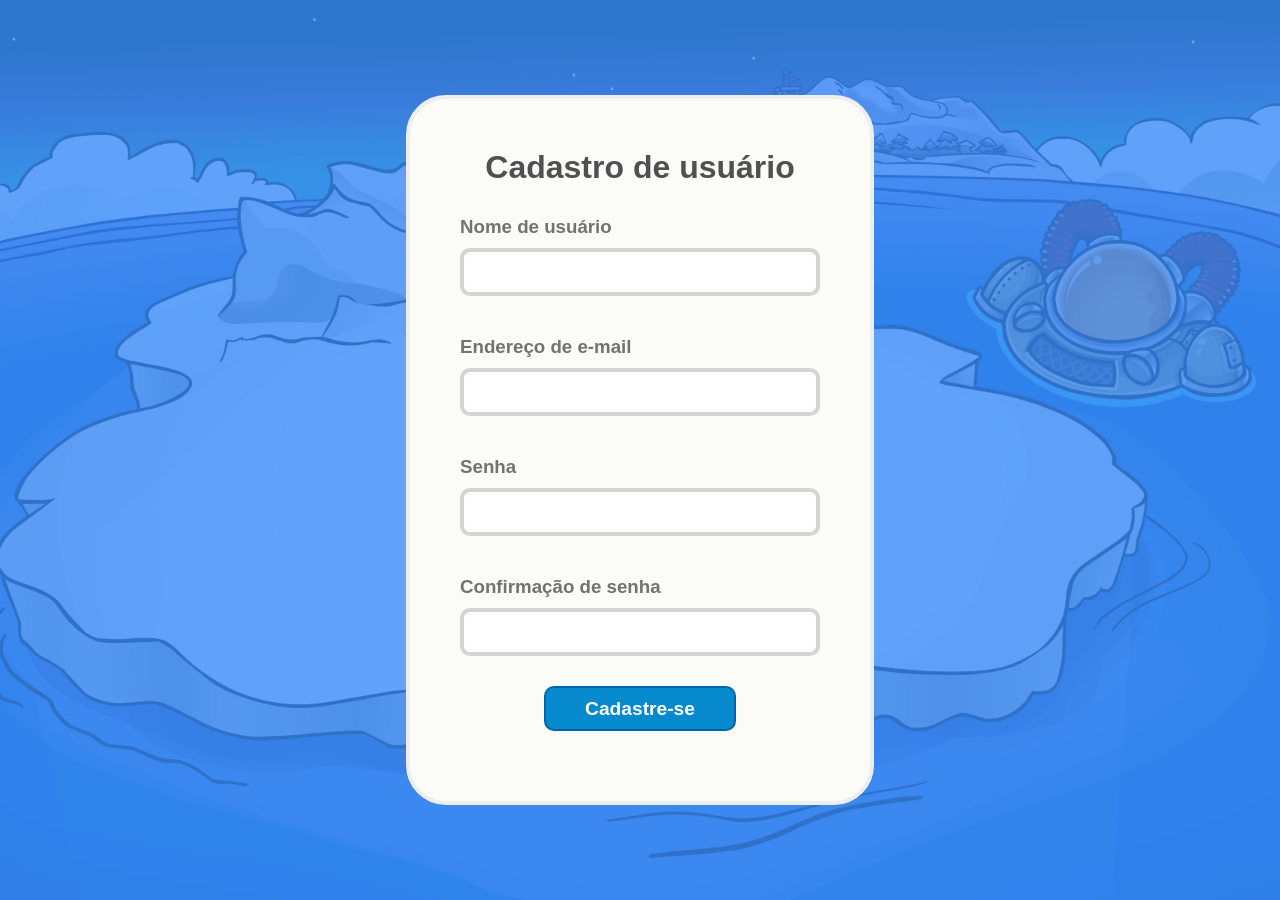
==== public/cadastro.html @ 5f12ee19 "Adicionando estrutura MVC de models controllers e routers" ====
<!DOCTYPE html>
<html lang="en">

<head>
    <meta charset="UTF-8">
    <meta name="viewport" content="width=device-width, initial-scale=1.0">
    <title>Document</title>
    <link rel="stylesheet" href="./css/formulario.css">
    <script src="js/cadastro.js"></script>
</head>

<body>
    <header></header>
    <main>
        <img id="img_wallpaper" src="assets/iceberg_wallpaper.jpg" alt="">
        <div class="formulario">
            <h2>Cadastro de usuário</h2>
            <div class="campo">
                <h3>Nome de usuário</h3>
                <input type="text" id="ipt_nome">
            </div>
            <div class="campo">
                <h3>Endereço de e-mail</h3>
                <input type="email" id="ipt_email">
            </div>
            <div class="campo">
                <h3>Senha</h3>
                <input type="password" id="ipt_senha">
            </div>
            <div class="campo">
                <h3>Confirmação de senha</h3>
                <input type="password" id="ipt_conf_senha">
            </div>
            <button onclick="cadastrarUsuario()">Cadastre-se</button>
            <div id="msgRetorno"></div>
        </div>
    </main>
    <footer></footer>
</body>

</html>
---- public/css/formulario.css ----
* {
    margin: 0;
    padding: 0;
    font-family: 'Segoe UI', Tahoma, Geneva, Verdana, sans-serif;
}

body {
    background-color: #0280CD;
}

main {
    position: relative;
    display: flex;
    flex-direction: column;
    justify-content: center;
    align-items: center;
    min-height: 100vh;
    box-sizing: border-box;
    background-color: #3995ffc2;
}

#img_wallpaper {
    position: absolute;
    height: 100%;
    width: 100%;
    z-index: -1;
    object-fit: cover;
}

.formulario {
    display: flex;
    flex-direction: column;
    align-items: center;
    width: 40vh;
    background-color: #FBFBF8;
    padding: 50px;
    border-radius: 40px;
    gap: 20px;
    border: 4px solid #EEEEEE;
}

.formulario h2 {
    color: rgb(80, 80, 80);
    font-size: 32px;
}

.formulario button {
    width: 15vw;
    height: 5vh;
    background-color: #0689CD;
    border: 2px solid #0064AD;
    border-radius: 10px;
    color: white;
    font-size: larger;
    font-weight: bold;
}

.campo {
    display: flex;
    flex-direction: column;
    width: 100%;
    padding: 10px;
    border-radius: 10px;
    gap: 10px;
}

.campo h3 {
    font-weight: bold;
    color: rgb(114, 114, 114);
}

.campo input {
    flex-grow: 1;
    width: auto;
    height: 40px;
    border-radius: 10px;
    border: 4px solid #d4d4d4;
}
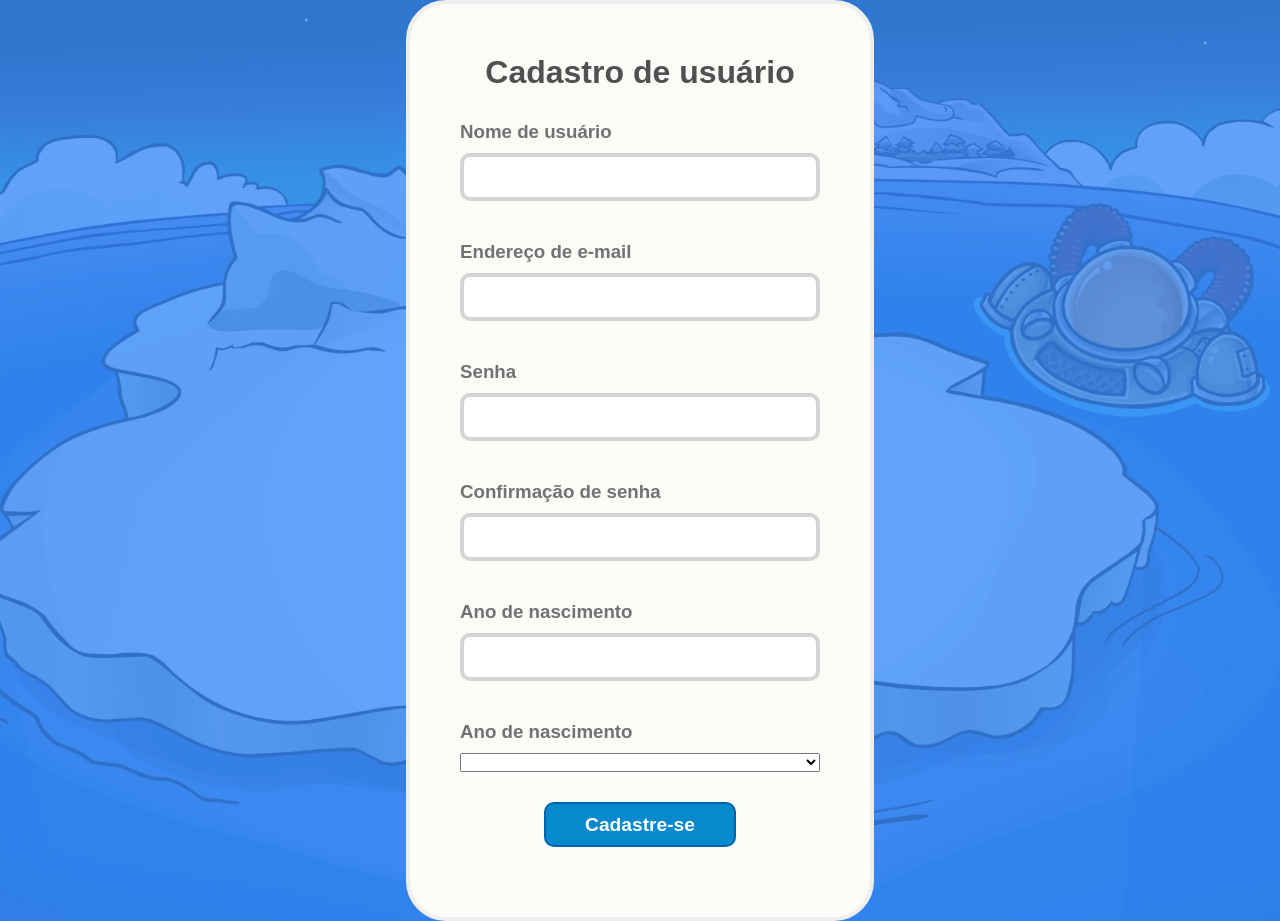
==== commit 6f65905e: "Refatorando caminhos, endpoints e incluindo ano de nascimento e país de origem no cadastro" ====
--- a/public/cadastro.html
+++ b/public/cadastro.html
@@ -1,18 +1,18 @@
 <!DOCTYPE html>
-<html lang="en">
+<html lang="pt-BR">
 
 <head>
     <meta charset="UTF-8">
     <meta name="viewport" content="width=device-width, initial-scale=1.0">
     <title>Document</title>
-    <link rel="stylesheet" href="./css/formulario.css">
+    <link rel="stylesheet" href="css/sessao.css">
     <script src="js/cadastro.js"></script>
 </head>
 
 <body>
     <header></header>
     <main>
-        <img id="img_wallpaper" src="assets/iceberg_wallpaper.jpg" alt="">
+        <img id="img_wallpaper" src="assets/img/iceberg_wallpaper.jpg" alt="">
         <div class="formulario">
             <h2>Cadastro de usuário</h2>
             <div class="campo">
@@ -31,6 +31,15 @@
                 <h3>Confirmação de senha</h3>
                 <input type="password" id="ipt_conf_senha">
             </div>
+            <div class="campo">
+                <h3>Ano de nascimento</h3>
+                <input type="number" id="ipt_ano_nasc">
+            </div>
+            <div class="campo">
+                <h3>Ano de nascimento</h3>
+                <select id="sel_pais_origem">
+                </select>
+            </div>
             <button onclick="cadastrarUsuario()">Cadastre-se</button>
             <div id="msgRetorno"></div>
         </div>
--- a/public/css/sessao.css
+++ b/public/css/sessao.css
@@ -0,0 +1,78 @@
+* {
+    margin: 0;
+    padding: 0;
+    font-family: 'Segoe UI', Tahoma, Geneva, Verdana, sans-serif;
+}
+
+body {
+    background-color: #0280CD;
+}
+
+main {
+    position: relative;
+    display: flex;
+    flex-direction: column;
+    justify-content: center;
+    align-items: center;
+    min-height: 100vh;
+    box-sizing: border-box;
+    background-color: #3995ffc2;
+}
+
+#img_wallpaper {
+    position: absolute;
+    height: 100%;
+    width: 100%;
+    z-index: -1;
+    object-fit: cover;
+}
+
+.formulario {
+    display: flex;
+    flex-direction: column;
+    align-items: center;
+    width: 40vh;
+    background-color: #FBFBF8;
+    padding: 50px;
+    border-radius: 40px;
+    gap: 20px;
+    border: 4px solid #EEEEEE;
+}
+
+.formulario h2 {
+    color: rgb(80, 80, 80);
+    font-size: 32px;
+}
+
+.formulario button {
+    width: 15vw;
+    height: 5vh;
+    background-color: #0689CD;
+    border: 2px solid #0064AD;
+    border-radius: 10px;
+    color: white;
+    font-size: larger;
+    font-weight: bold;
+}
+
+.campo {
+    display: flex;
+    flex-direction: column;
+    width: 100%;
+    padding: 10px;
+    border-radius: 10px;
+    gap: 10px;
+}
+
+.campo h3 {
+    font-weight: bold;
+    color: rgb(114, 114, 114);
+}
+
+.campo input {
+    flex-grow: 1;
+    width: auto;
+    height: 40px;
+    border-radius: 10px;
+    border: 4px solid #d4d4d4;
+}
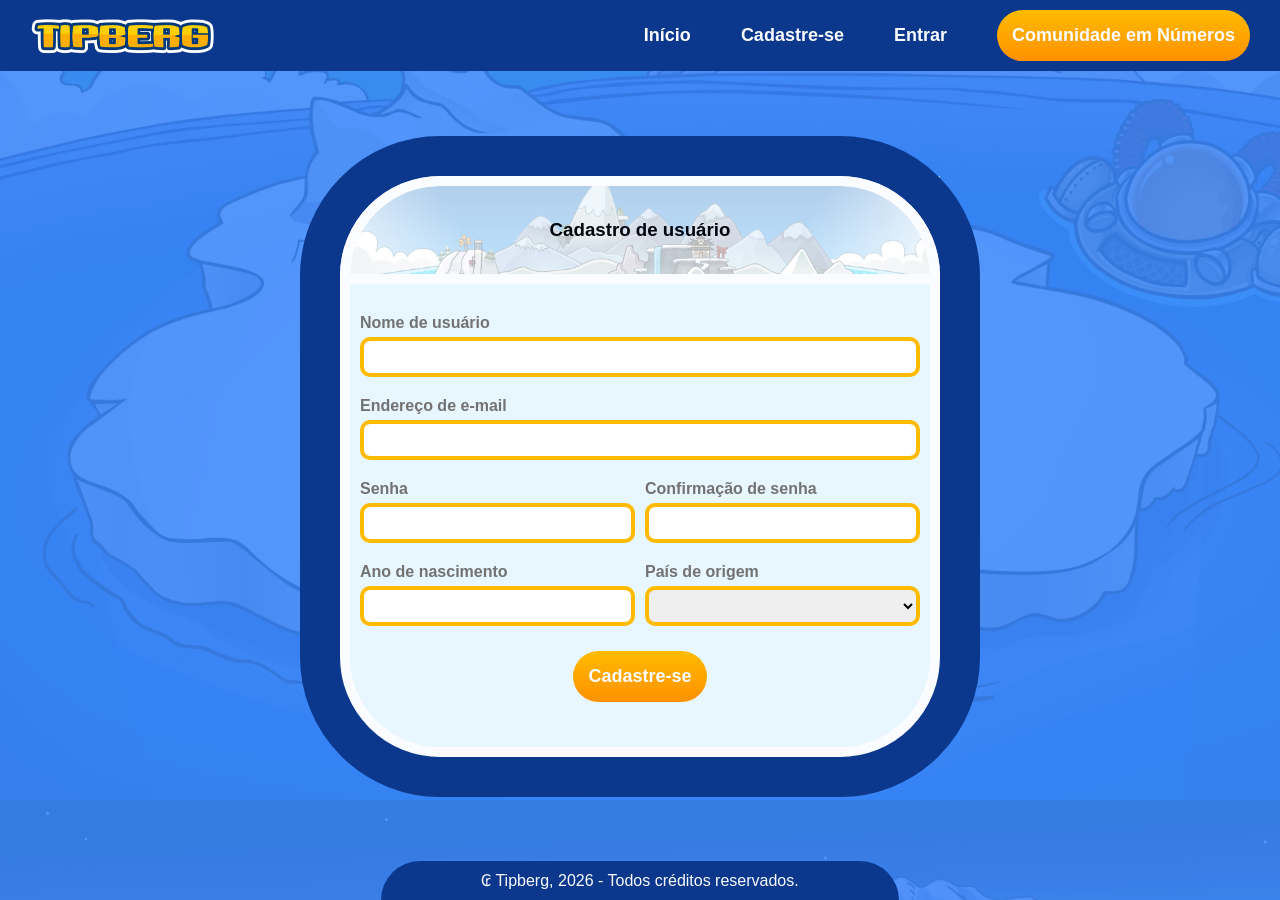
==== commit 1ac9cf05: "Finalizando KPIs da dashboard, arrumando login/cadastro e separando CSS" ====
--- a/public/cadastro.html
+++ b/public/cadastro.html
@@ -5,46 +5,88 @@
     <meta charset="UTF-8">
     <meta name="viewport" content="width=device-width, initial-scale=1.0">
     <title>Document</title>
-    <link rel="stylesheet" href="css/sessao.css">
+    <link rel="stylesheet" href="css/estilo.css">
+    <link rel="stylesheet" href="css/formulario.css">
     <script src="js/cadastro.js"></script>
 </head>
 
 <body>
-    <header></header>
+    <header>
+        <div class="menu-superior">
+            <img id="img-logo-small" src="assets/img/icones/tipberg_logo_small.png" alt="">
+            <div class="botoes">
+                <a class="botao-menu" href="index.html">Início</a>
+                <a class="botao-menu" href="#">Cadastre-se</a>
+                <a class="botao-menu" href="login.html">Entrar</a>
+                <a class="botao-menu" href="dashboard.html">
+                    <button class="botao-principal">Comunidade em Números</button>
+                </a>
+            </div>
+        </div>
+    </header>
     <main>
-        <img id="img_wallpaper" src="assets/img/iceberg_wallpaper.jpg" alt="">
         <div class="formulario">
-            <h2>Cadastro de usuário</h2>
-            <div class="campo">
-                <h3>Nome de usuário</h3>
-                <input type="text" id="ipt_nome">
+            <div class="form-moldura"></div>
+            <div class="form-questao">
+                <div class="form-questao-img-contraste"></div>
+                <div class="form-questao-img"></div>
+                <h3>Cadastro de usuário</h3>
             </div>
-            <div class="campo">
-                <h3>Endereço de e-mail</h3>
-                <input type="email" id="ipt_email">
+            <div class="form-cont-campos">
+                <div class="campo">
+                    <label>Nome de usuário</label>
+                    <div class="validacao-campo">
+                        <input class="campo-input" type="text" id="ipt_nome">
+                        <div id="msg_erro_nome"></div>
+                    </div>
+                </div>
+                <div class="campo">
+                    <label>Endereço de e-mail</label>
+                    <div class="validacao-campo">
+                        <input class="campo-input" type="email" id="ipt_email">
+                        <div id="msg_erro_email"></div>
+                    </div>
+                </div>
+                <div class="campo-composto">
+                    <div class="campo">
+                        <label>Senha</label>
+                        <input class="campo-input" type="password" id="ipt_senha">
+                    </div>
+                    <div class="campo">
+                        <label>Confirmação de senha</label>
+                        <input class="campo-input" type="password" id="ipt_conf_senha">
+                    </div>
+                </div>
+                <div class="validacao-campo">
+                    <div id="msg_erro_senha"></div>
+                </div>
+                <div class="campo-composto">
+                    <div class="campo">
+                        <label>Ano de nascimento</label>
+                        <div class="validacao-campo">
+                            <input class="campo-input" type="number" id="ipt_ano_nasc">
+                            <div id="msg_erro_ano_nasc"></div>
+                        </div>
+                    </div>
+                    <div class="campo">
+                        <label>País de origem</label>
+                        <div class="validacao-campo">
+                            <select class="campo-input" id="sel_pais_origem">
+                            </select>
+                            <div id="msg_erro_pais_origem"></div>
+                        </div>
+                    </div>
+                </div>
+                <button type="button" class="botao-principal btn-login" onclick="cadastrarUsuario()">Cadastre-se</button>
+                <div id="msgRetorno"></div>
             </div>
-            <div class="campo">
-                <h3>Senha</h3>
-                <input type="password" id="ipt_senha">
-            </div>
-            <div class="campo">
-                <h3>Confirmação de senha</h3>
-                <input type="password" id="ipt_conf_senha">
-            </div>
-            <div class="campo">
-                <h3>Ano de nascimento</h3>
-                <input type="number" id="ipt_ano_nasc">
-            </div>
-            <div class="campo">
-                <h3>Ano de nascimento</h3>
-                <select id="sel_pais_origem">
-                </select>
-            </div>
-            <button onclick="cadastrarUsuario()">Cadastre-se</button>
-            <div id="msgRetorno"></div>
         </div>
     </main>
-    <footer></footer>
+    <footer>
+        <div class="rodape-redondo">
+            <p>₢ Tipberg, 2026 - Todos créditos reservados.</p>
+        </div>
+    </footer>
 </body>
 
 </html>
--- a/public/css/estilo.css
+++ b/public/css/estilo.css
@@ -0,0 +1,126 @@
+:root {
+    --azul-claro: #22A4F3;
+    --azul-escuro: #0B388C;
+    --branco: #FAFCFF;
+    --branco-gelo: #E8F6FF;
+    --amarelo: #FFBB00;
+    --laranja-fraco: #ff9100;
+    --laranja-forte: #ff7300;
+    --laranja-escuro: #e75500;
+    --preto: #01050E;
+
+    --branco-transparente: #FFFFFFAA;
+
+    --gradiente-amarelo: linear-gradient(0deg, var(--laranja-fraco) 0%, var(--amarelo) 100%);
+    --gradiente-laranja: linear-gradient(0deg, var(--laranja-escuro) 0%, var(--laranja-forte) 100%);
+}
+
+* {
+    margin: 0;
+    padding: 0;
+    font-family: "Trebuchet MS", sans-serif;
+    color: var(--branco);
+    box-sizing: border-box;
+}
+
+html {
+    scroll-behavior: smooth;
+}
+
+body {
+    display: flex;
+    flex-direction: column;
+    background-image: url("../assets/img/fundos/iceberg_contraste.jpg");
+    background-size: cover;
+    background-position: 0 -100px;
+    height: 100vh;
+}
+
+header {
+    display: flex;
+    justify-content: center;
+}
+
+.header-redondo {
+    display: flex;
+    justify-content: center;
+
+    background-color: var(--azul-escuro);
+    min-width: 500px;
+    width: 50vw;
+    padding: 10px;
+    border-bottom-left-radius: 50px;
+    border-bottom-right-radius: 50px;
+}
+
+main {
+    display: flex;
+    justify-content: center;
+    align-items: center;
+    flex-grow: 1;
+}
+
+.menu-superior {
+    display: flex;
+    justify-content: space-between;
+    align-items: center;
+    width: 100%;
+
+    background-color: var(--azul-escuro);
+    padding: 10px 30px;
+}
+
+.menu-superior .botoes {
+    display: flex;
+    align-items: center;
+    gap: 50px;
+}
+
+.botao-menu {
+    text-decoration: none;
+    color: var(--branco);
+    font-weight: bold;
+    font-size: 18px;
+}
+
+.botao-principal {
+    background: var(--gradiente-amarelo);
+    border-radius: 50px;
+    border: 0;
+    padding: 15px;
+    font-size: 18px;
+    font-weight: bold;
+    cursor: pointer;
+}
+
+.botao-secundario {
+    background-color: #00000000;
+    border: whitesmoke solid 3px;
+    border-radius: 50px;
+    padding: 15px;
+    font-size: 18px;
+    font-weight: bold;
+    cursor: pointer;
+}
+
+#img-logo-small {
+    height: 40px;
+}
+
+main {
+    display: flex;
+    flex-direction: column;
+    gap: 20px;
+}
+
+footer {
+    display: flex;
+    justify-content: center;
+}
+
+.rodape-redondo {
+    background-color: #0B388C;
+    padding: 10px 100px;
+    border-top-left-radius: 50px;
+    border-top-right-radius: 50px;
+}
--- a/public/css/formulario.css
+++ b/public/css/formulario.css
@@ -0,0 +1,146 @@
+.formulario {
+    z-index: 100;
+    position: relative;
+    display: flex;
+    flex-direction: column;
+    margin: 30px;
+    min-width: 600px;
+    background-color: var(--branco-gelo);
+    border-radius: 50px;
+}
+
+.form-moldura {
+    z-index: -30;
+    position: absolute;
+    border: var(--branco) solid 10px;
+    width: 100%;
+    height: 100%;
+    border-radius: 100px;
+    outline: var(--azul-escuro) solid 40px;
+}
+
+.form-questao {
+    position: relative;
+    display: flex;
+    flex-direction: column;
+    justify-content: center;
+    align-items: center;
+    height: 12vh;
+    padding: 0 60px;
+}
+
+.form-questao-img-contraste {
+    position: absolute;
+    width: 100%;
+    height: 100%;
+    background-color: var(--branco-transparente);
+    background-size: cover;
+    background-position: 0px -30px;
+    border-top-left-radius: 100px;
+    border-top-right-radius: 100px;
+    border: var(--branco) solid 10px;
+}
+
+.form-questao-img {
+    z-index: -120;
+    position: absolute;
+    width: 100%;
+    height: 100%;
+    background-image: url("../assets/img/fundos/cpilha.png");
+    background-size: cover;
+    background-position: 0px -30px;
+}
+
+.form-questao h3 {
+    z-index: 98;
+    color: var(--preto);
+}
+
+.form-cont-alternativas {
+    display: flex;
+    flex-direction: column;
+    justify-content: center;
+    align-items: center;
+    height: 45vh;
+    margin: 30px;
+    padding: 15px;
+    position: relative;
+    border-radius: 70px;
+    gap: 15px;
+    background: var(--gradiente-laranja);
+}
+
+.form-alternativa {
+    z-index: 100;
+    display: flex;
+    align-items: center;
+    background: var(--gradiente-amarelo);
+    width: 100%;
+    flex-grow: 1;
+    padding: 0 50px;
+    border-radius: 30px;
+    border: none;
+    font-size: 16px;
+    cursor: pointer;
+}
+
+.form-alternativa-superior {
+    border-top-left-radius: 60px;
+    border-top-right-radius: 60px;
+}
+
+.form-alternativa-inferior {
+    border-bottom-left-radius: 60px;
+    border-bottom-right-radius: 60px;
+}
+
+.campo {
+    display: flex;
+    flex-direction: column;
+    width: 100%;
+    padding: 10px 0;
+    border-radius: 10px;
+    gap: 5px;
+}
+
+label {
+    font-weight: bold;
+    color: rgb(114, 114, 114);
+}
+
+.campo-input {
+    flex-grow: 1;
+    width: auto;
+    height: 40px;
+    border-radius: 10px;
+    border: 4px solid var(--amarelo);
+    color: black;
+}
+
+.form-cont-campos {
+    display: flex;
+    flex-direction: column;
+    padding: 20px;
+    align-items: center;
+}
+
+.btn-login {
+    margin: 15px;
+    min-width: 100px;
+}
+
+.campo-composto {
+    display: flex;
+    width: 100%;
+    gap: 10px;
+}
+
+#msgRetorno {
+    color: rgb(255, 0, 0);
+    padding: 10px;
+}
+
+.validacao-campo {
+    display: flex;
+    flex-direction: column;
+}
